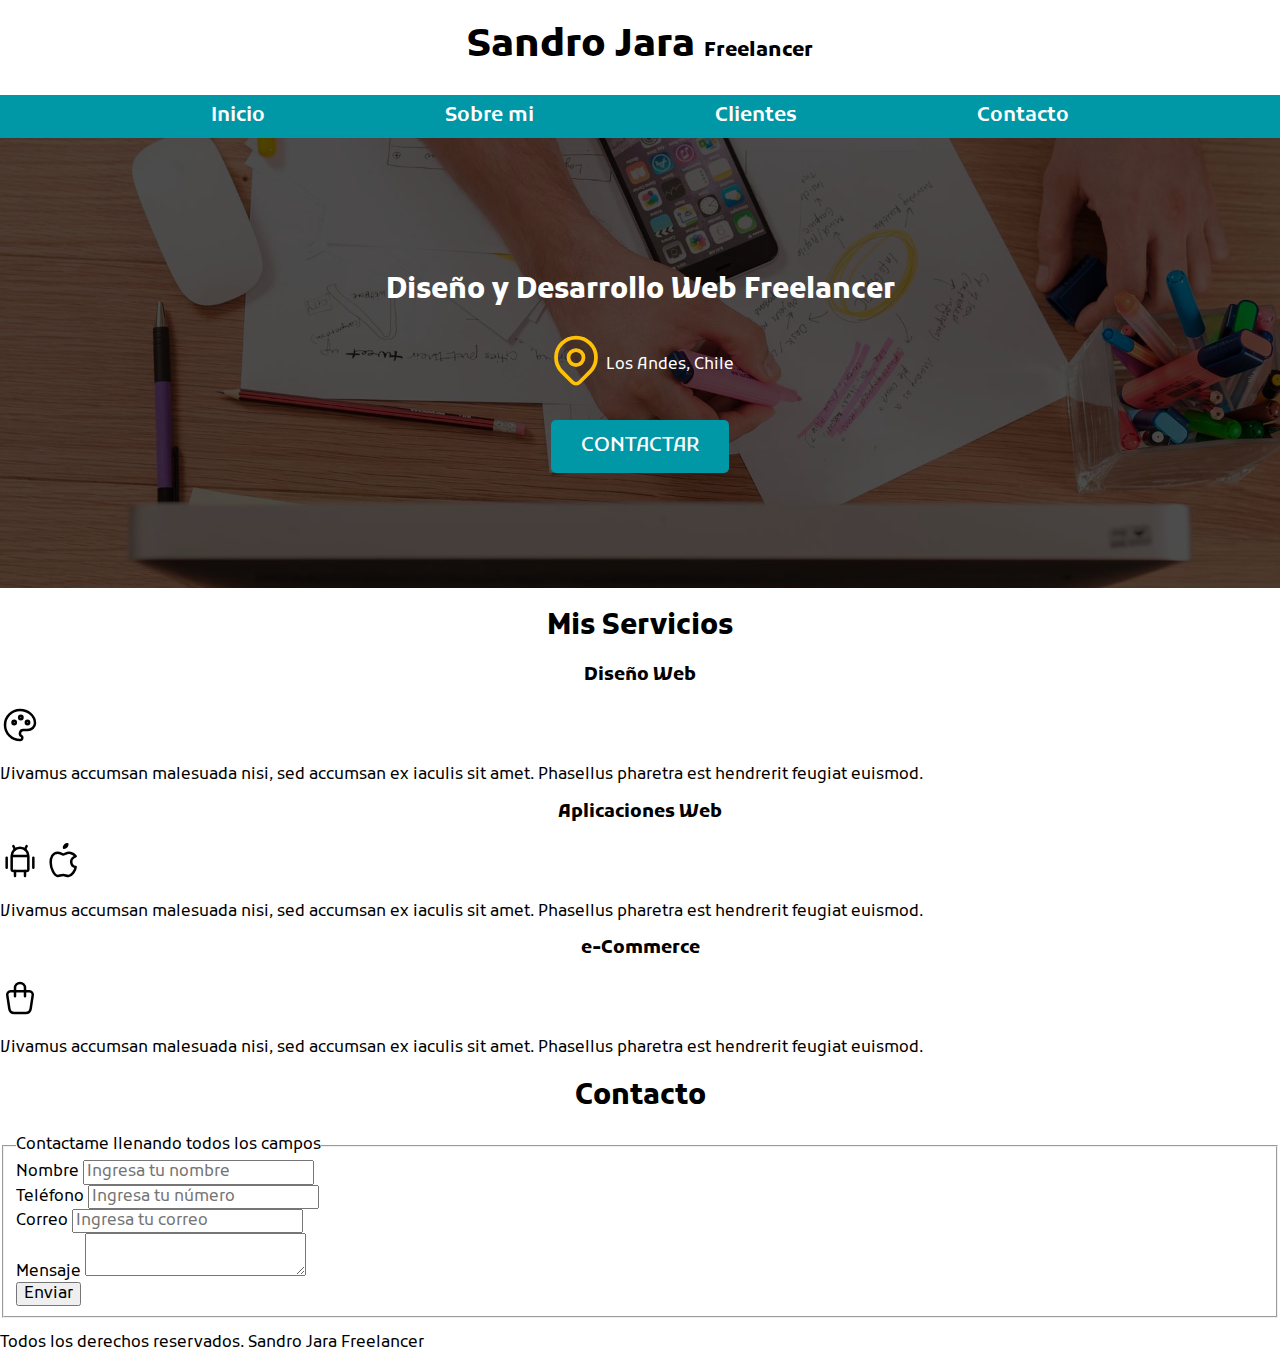
==== index.html @ 0a1ec8c9 "comentar codigo html y css" ====
<!DOCTYPE html>
<html lang="es">
<head>
  <meta charset="UTF-8">
  <meta name="viewport" content="width=device-width, initial-scale=1.0">
  <title>Desarrollador Web Freelancer</title>
  <link rel="preload" href="css/normalize.css" as="style">
  <link rel="stylesheet" href="css/normalize.css">
  <link rel="preconnect" href="https://fonts.googleapis.com">
  <link rel="preconnect" href="https://fonts.gstatic.com" crossorigin>
  <link href="https://fonts.googleapis.com/css2?family=Kufam:ital,wght@0,400..900;1,400..900&display=swap" rel="stylesheet">
  <link rel="preload" href="css/styles.css" as="style">
  <link rel="stylesheet" href="css/styles.css">
</head>

<body>
  <header>
    <h1 class="titulo">Sandro Jara <span>Freelancer</span></h1>
  </header>

  <div class="nav-bg">
    <nav class="nav-principal contenedor">
      <a href="#">Inicio</a>
      <a href="#">Sobre mi</a>
      <a href="#">Clientes</a>
      <a href="#">Contacto</a>
    </nav>
  </div>

  <section class="hero">
    <div class="contenido-hero">
      <h2>Diseño y Desarrollo Web <span>Freelancer</span></h2>

      <div class="ubicacion">
      <svg xmlns="http://www.w3.org/2000/svg" class="icon icon-tabler icon-tabler-map-pin" width="60" height="60" viewBox="0 0 24 24" stroke-width="1.5" stroke="#ffc107" fill="none" stroke-linecap="round" stroke-linejoin="round">
        <path stroke="none" d="M0 0h24v24H0z" fill="none"/>
        <path d="M9 11a3 3 0 1 0 6 0a3 3 0 0 0 -6 0" />
        <path d="M17.657 16.657l-4.243 4.243a2 2 0 0 1 -2.827 0l-4.244 -4.243a8 8 0 1 1 11.314 0z" />
        </svg>
      <p>Los Andes, Chile</p>
      </div>

      <a class="boton" href="#">Contactar</a>

    </div><!-- .contenido-hero -->
  </section>

  <main>
    <h2>Mis Servicios</h2>

    <section>
      <h3>Diseño Web</h3>
      <svg xmlns="http://www.w3.org/2000/svg" class="icon icon-tabler icon-tabler-palette" width="40" height="40" viewBox="0 0 24 24" stroke-width="1.5" stroke="#000000" fill="none" stroke-linecap="round" stroke-linejoin="round">
        <path stroke="none" d="M0 0h24v24H0z" fill="none"/>
        <path d="M12 21a9 9 0 0 1 0 -18c4.97 0 9 3.582 9 8c0 1.06 -.474 2.078 -1.318 2.828c-.844 .75 -1.989 1.172 -3.182 1.172h-2.5a2 2 0 0 0 -1 3.75a1.3 1.3 0 0 1 -1 2.25" />
        <path d="M8.5 10.5m-1 0a1 1 0 1 0 2 0a1 1 0 1 0 -2 0" />
        <path d="M12.5 7.5m-1 0a1 1 0 1 0 2 0a1 1 0 1 0 -2 0" />
        <path d="M16.5 10.5m-1 0a1 1 0 1 0 2 0a1 1 0 1 0 -2 0" />
      </svg>
      <p>Vivamus accumsan malesuada nisi, sed accumsan ex iaculis sit amet. Phasellus pharetra est hendrerit feugiat euismod.
      </p>
    </section>

    <section>
      <h3>Aplicaciones Web</h3>
      <svg xmlns="http://www.w3.org/2000/svg" class="icon icon-tabler icon-tabler-brand-android" width="40" height="40" viewBox="0 0 24 24" stroke-width="1.5" stroke="#000000" fill="none" stroke-linecap="round" stroke-linejoin="round">
        <path stroke="none" d="M0 0h24v24H0z" fill="none"/>
        <path d="M4 10l0 6" />
        <path d="M20 10l0 6" />
        <path d="M7 9h10v8a1 1 0 0 1 -1 1h-8a1 1 0 0 1 -1 -1v-8a5 5 0 0 1 10 0" />
        <path d="M8 3l1 2" />
        <path d="M16 3l-1 2" />
        <path d="M9 18l0 3" />
        <path d="M15 18l0 3" />
      </svg>
      <svg xmlns="http://www.w3.org/2000/svg" class="icon icon-tabler icon-tabler-brand-apple" width="40" height="40" viewBox="0 0 24 24" stroke-width="1.5" stroke="#000000" fill="none" stroke-linecap="round" stroke-linejoin="round">
        <path stroke="none" d="M0 0h24v24H0z" fill="none"/>
        <path d="M8.286 7.008c-3.216 0 -4.286 3.23 -4.286 5.92c0 3.229 2.143 8.072 4.286 8.072c1.165 -.05 1.799 -.538 3.214 -.538c1.406 0 1.607 .538 3.214 .538s4.286 -3.229 4.286 -5.381c-.03 -.011 -2.649 -.434 -2.679 -3.23c-.02 -2.335 2.589 -3.179 2.679 -3.228c-1.096 -1.606 -3.162 -2.113 -3.75 -2.153c-1.535 -.12 -3.032 1.077 -3.75 1.077c-.729 0 -2.036 -1.077 -3.214 -1.077z" />
        <path d="M12 4a2 2 0 0 0 2 -2a2 2 0 0 0 -2 2" />
      </svg>
      <p>Vivamus accumsan malesuada nisi, sed accumsan ex iaculis sit amet. Phasellus pharetra est hendrerit feugiat euismod.
      </p>
    </section>

    <section>
      <h3>e-Commerce</h3>
      <svg xmlns="http://www.w3.org/2000/svg" class="icon icon-tabler icon-tabler-shopping-bag" width="40" height="40" viewBox="0 0 24 24" stroke-width="1.5" stroke="#000000" fill="none" stroke-linecap="round" stroke-linejoin="round">
        <path stroke="none" d="M0 0h24v24H0z" fill="none"/>
        <path d="M6.331 8h11.339a2 2 0 0 1 1.977 2.304l-1.255 8.152a3 3 0 0 1 -2.966 2.544h-6.852a3 3 0 0 1 -2.965 -2.544l-1.255 -8.152a2 2 0 0 1 1.977 -2.304z" />
        <path d="M9 11v-5a3 3 0 0 1 6 0v5" />
      </svg>
      <p>Vivamus accumsan malesuada nisi, sed accumsan ex iaculis sit amet. Phasellus pharetra est hendrerit feugiat euismod.
      </p>
    </section>
  </main>
  
  <section>
    <h2>Contacto</h2>

    <form action="">
      <fieldset>
        <legend>
          Contactame llenando todos los campos
        </legend>

        <div>
          <label for="">Nombre</label>
          <input type="text" name="" id="" placeholder="Ingresa tu nombre">
        </div>

        <div>
          <label for="">Teléfono</label>
          <input type="tel" name="" id="" placeholder="Ingresa tu número">
        </div>  

        <div>
          <label for="">Correo</label>
          <input type="email" name="" id="" placeholder="Ingresa tu correo">
        </div>

        <div>
          <label for="">Mensaje</labe>
          <textarea name="" id=""></textarea>
        </div>

        <div>
          <input type="submit" name="" id="" value="Enviar">
        </div>
      </fieldset>
    </form>
  </section>

  <footer>
    <p>Todos los derechos reservados. Sandro Jara Freelancer</p>
  </footer>
</body>
</html>
---- css/styles.css ----
:root {
  --blanco: #fff;
  --oscuro: #212121;
  --primario: #ffc107;
  --secundario: #0097a7;
  --gris: #757575;

}
/* Goblales */
html {
  font-size: 62.5%;
  box-sizing: border-box; /* Hack para box model */
}
*, *:before, *:after {
  box-sizing: inherit;
}
body {
  font-size: 16px; /* 1rem = 10px */
  font-family: "Kufam", sans-serif;
}
.contenedor {
  max-width: 120rem;
  margin: 0 auto;
}
.boton {
  background-color: var(--secundario);
  color: var(--blanco);
  padding: 1.5rem 3rem;
  margin-top: 3rem;
  font-size: 2rem;
  text-decoration: none;
  text-transform: uppercase;
  font-weight: 500;
  border-radius: .5rem;
  width: 84%;
  text-align: center;
}
@media (min-width: 480px) {
    .boton {
      width: auto;
    }
}
/* Tipografía */
h1 {
  font-size: 3.8rem;
}
h2 {
  font-size: 2.8rem;
}
h3 {
  font-size: 1.8rem;
}
h1, h2, h3 {
  text-align: center;
}
/* Titulos */
.titulo span {
  font-size: 2rem;
}

/* Navegación Principal */
.nav-bg {
  background-color: var(--secundario);

}
.nav-principal {
  display: flex;
  flex-direction: column;
}
/* 
480: telefono
768: tablet
1140: notebook
1440: monitor pc
*/
@media (min-width: 480px) {
  .nav-principal {
    flex-direction: row;
    justify-content: space-evenly;
    }
}
.nav-principal a {
  display: block;
  text-align: center;
  color: var(--blanco);
  text-decoration: none;
  font-size: 2rem;
  font-weight: 600;
  padding: 1rem;
}
.nav-principal a:hover {
  background-color: var(--primario);
  color: var(--oscuro);
}

/* Hero */
.hero {
  background-image: url(../image/hero.jpg);
  background-repeat: no-repeat;
  background-size: cover;
  height: 450px;
  position: relative;
}
.contenido-hero {
  position: absolute;
  background-color: rgba(0, 0, 0, 0.7);/* antes */
  background-color: rgb(0 0 0 / 70%);
  width: 100%;
  height: 100%;
  /* alinear horizontal y verticalmente */
  display: flex;
  flex-direction: column;
  align-items: center;
  justify-content: center;
}
.contenido-hero h2,
.contenido-hero p {
  color: var(--blanco);
}
.contenido-hero .ubicacion {
  display: flex;
  align-items: flex-end;
}
---- css/styles.css ----
:root {
  --blanco: #fff;
  --oscuro: #212121;
  --primario: #ffc107;
  --secundario: #0097a7;
  --gris: #757575;

}
/* Goblales */
html {
  font-size: 62.5%;
  box-sizing: border-box; /* Hack para box model */
}
*, *:before, *:after {
  box-sizing: inherit;
}
body {
  font-size: 16px; /* 1rem = 10px */
  font-family: "Kufam", sans-serif;
}
.contenedor {
  max-width: 120rem;
  margin: 0 auto;
}
.boton {
  background-color: var(--secundario);
  color: var(--blanco);
  padding: 1.5rem 3rem;
  margin-top: 3rem;
  font-size: 2rem;
  text-decoration: none;
  text-transform: uppercase;
  font-weight: 500;
  border-radius: .5rem;
  width: 84%;
  text-align: center;
}
@media (min-width: 480px) {
    .boton {
      width: auto;
    }
}
/* Tipografía */
h1 {
  font-size: 3.8rem;
}
h2 {
  font-size: 2.8rem;
}
h3 {
  font-size: 1.8rem;
}
h1, h2, h3 {
  text-align: center;
}
/* Titulos */
.titulo span {
  font-size: 2rem;
}

/* Navegación Principal */
.nav-bg {
  background-color: var(--secundario);

}
.nav-principal {
  display: flex;
  flex-direction: column;
}
/* 
480: telefono
768: tablet
1140: notebook
1440: monitor pc
*/
@media (min-width: 480px) {
  .nav-principal {
    flex-direction: row;
    justify-content: space-evenly;
    }
}
.nav-principal a {
  display: block;
  text-align: center;
  color: var(--blanco);
  text-decoration: none;
  font-size: 2rem;
  font-weight: 600;
  padding: 1rem;
}
.nav-principal a:hover {
  background-color: var(--primario);
  color: var(--oscuro);
}

/* Hero */
.hero {
  background-image: url(../image/hero.jpg);
  background-repeat: no-repeat;
  background-size: cover;
  height: 450px;
  position: relative;
}
.contenido-hero {
  position: absolute;
  background-color: rgba(0, 0, 0, 0.7);/* antes */
  background-color: rgb(0 0 0 / 70%);
  width: 100%;
  height: 100%;
  /* alinear horizontal y verticalmente */
  display: flex;
  flex-direction: column;
  align-items: center;
  justify-content: center;
}
.contenido-hero h2,
.contenido-hero p {
  color: var(--blanco);
}
.contenido-hero .ubicacion {
  display: flex;
  align-items: flex-end;
}
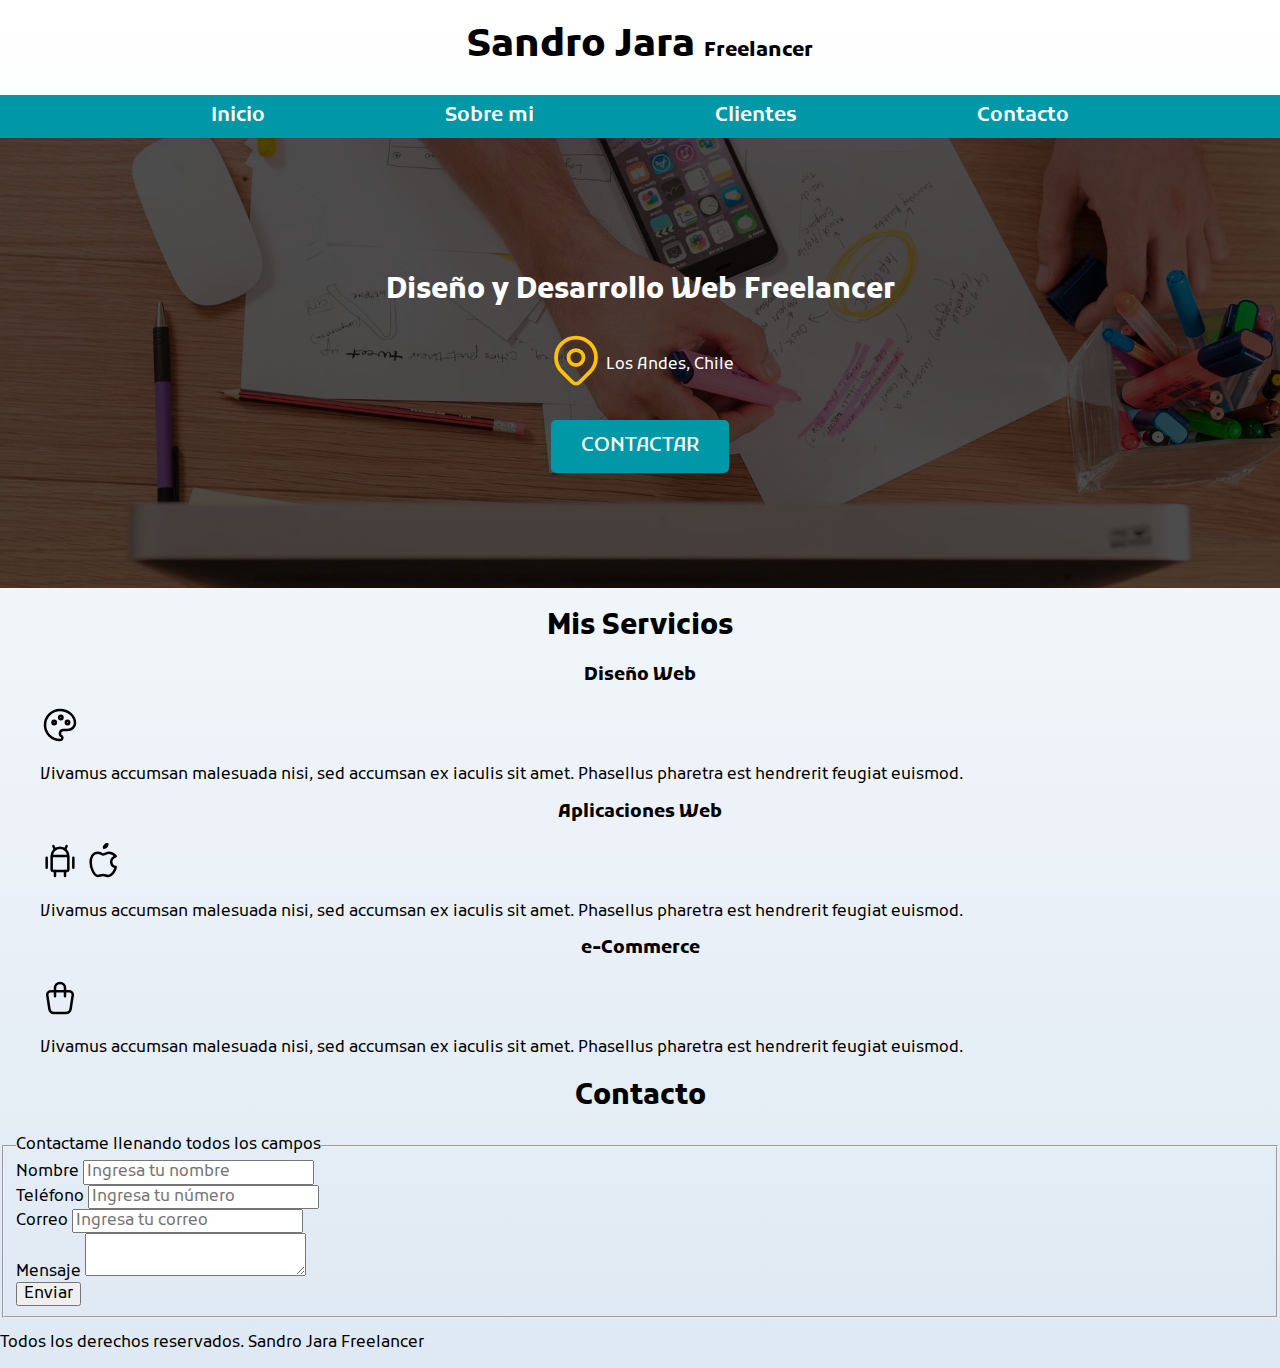
==== commit e7add23b: "degradado con css" ====
--- a/index.html
+++ b/index.html
@@ -45,7 +45,7 @@
     </div><!-- .contenido-hero -->
   </section>
 
-  <main>
+  <main class="contenedor">
     <h2>Mis Servicios</h2>
 
     <section>
--- a/css/styles.css
+++ b/css/styles.css
@@ -4,7 +4,7 @@
   --primario: #ffc107;
   --secundario: #0097a7;
   --gris: #757575;
-
+  --grisclaro: #dfe9f3;
 }
 /* Goblales */
 html {
@@ -17,6 +17,7 @@
 body {
   font-size: 16px; /* 1rem = 10px */
   font-family: "Kufam", sans-serif;
+  background-image: linear-gradient(to top, var(--grisclaro) 0%, var(--blanco) 100%);
 }
 .contenedor {
   max-width: 120rem;
--- a/css/styles.css
+++ b/css/styles.css
@@ -4,7 +4,7 @@
   --primario: #ffc107;
   --secundario: #0097a7;
   --gris: #757575;
-
+  --grisclaro: #dfe9f3;
 }
 /* Goblales */
 html {
@@ -17,6 +17,7 @@
 body {
   font-size: 16px; /* 1rem = 10px */
   font-family: "Kufam", sans-serif;
+  background-image: linear-gradient(to top, var(--grisclaro) 0%, var(--blanco) 100%);
 }
 .contenedor {
   max-width: 120rem;
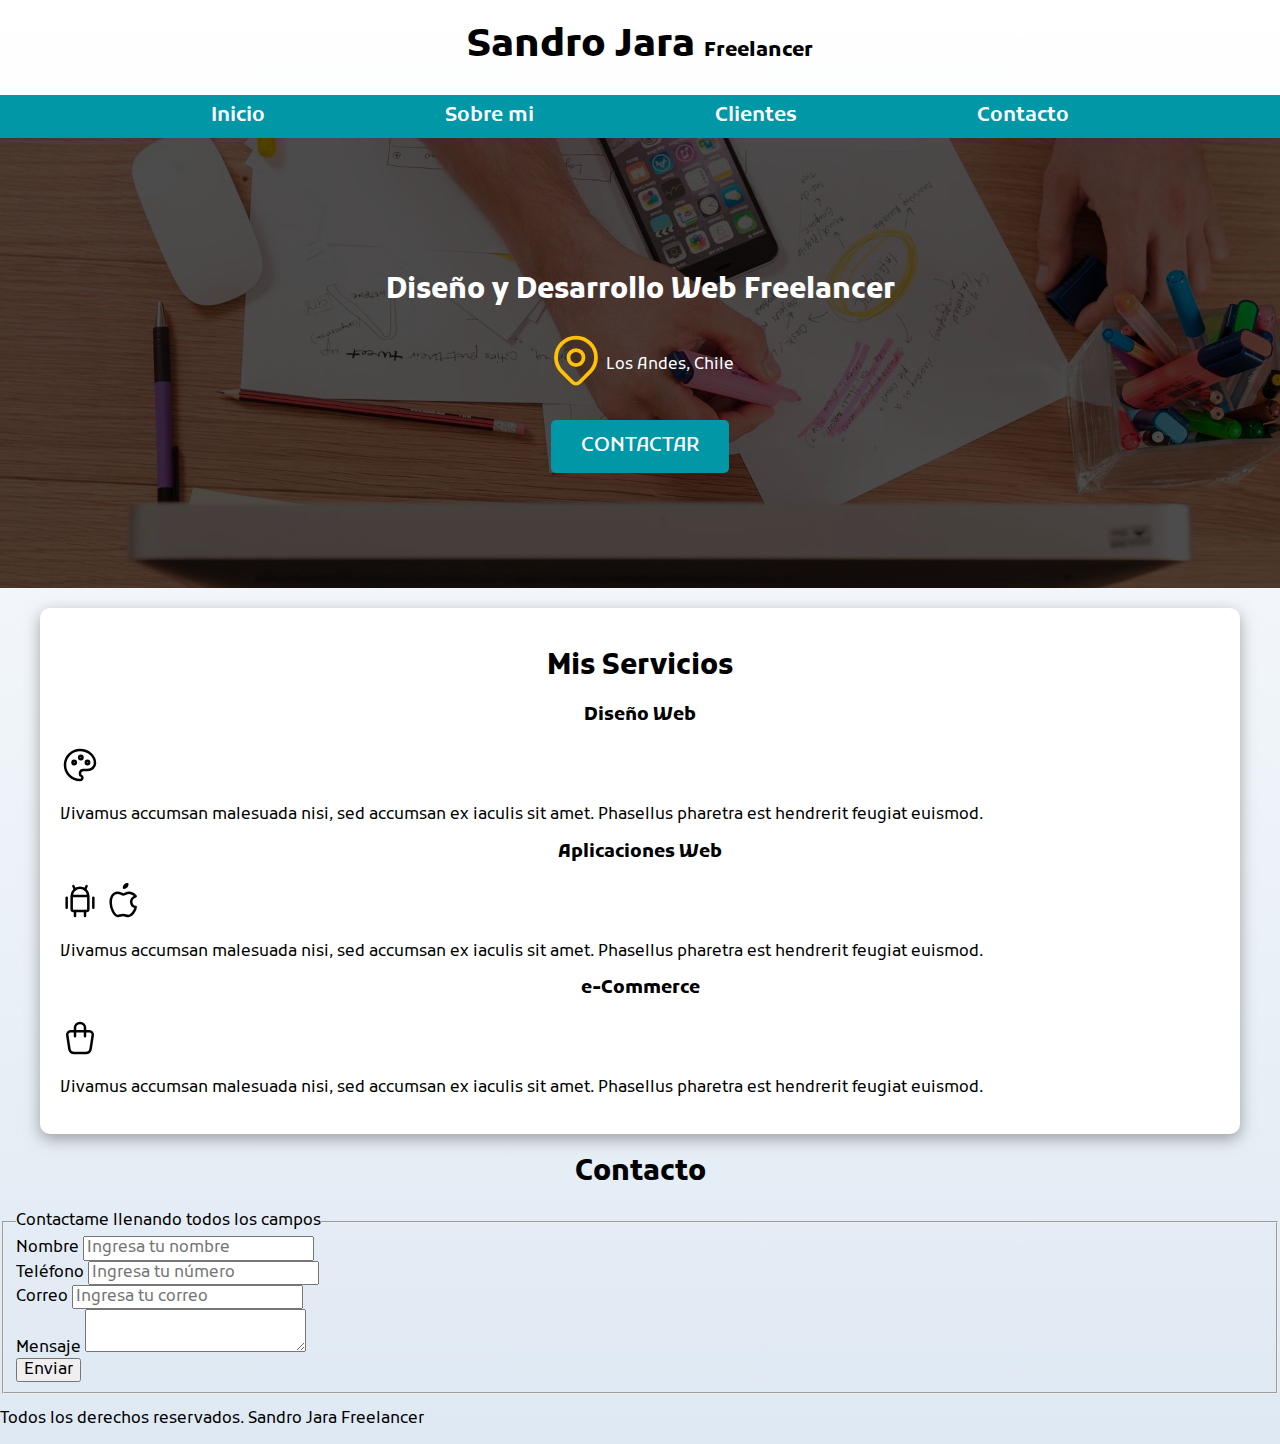
==== commit 2ae8605d: "sombras" ====
--- a/index.html
+++ b/index.html
@@ -45,7 +45,7 @@
     </div><!-- .contenido-hero -->
   </section>
 
-  <main class="contenedor">
+  <main class="contenedor sombra">
     <h2>Mis Servicios</h2>
 
     <section>
--- a/css/styles.css
+++ b/css/styles.css
@@ -37,9 +37,15 @@
   text-align: center;
 }
 @media (min-width: 480px) {
-    .boton {
-      width: auto;
-    }
+  .boton {
+    width: auto;
+  }
+}
+.sombra {
+  box-shadow: 0px 5px 15px 0px rgba(92,92,92,0.54);
+  background-color: var(--blanco);
+  padding: 2rem;
+  border-radius: 1rem;
 }
 /* Tipografía */
 h1 {
@@ -101,6 +107,7 @@
   background-size: cover;
   height: 450px;
   position: relative;
+  margin-bottom: 2rem;
 }
 .contenido-hero {
   position: absolute;
--- a/css/styles.css
+++ b/css/styles.css
@@ -37,9 +37,15 @@
   text-align: center;
 }
 @media (min-width: 480px) {
-    .boton {
-      width: auto;
-    }
+  .boton {
+    width: auto;
+  }
+}
+.sombra {
+  box-shadow: 0px 5px 15px 0px rgba(92,92,92,0.54);
+  background-color: var(--blanco);
+  padding: 2rem;
+  border-radius: 1rem;
 }
 /* Tipografía */
 h1 {
@@ -101,6 +107,7 @@
   background-size: cover;
   height: 450px;
   position: relative;
+  margin-bottom: 2rem;
 }
 .contenido-hero {
   position: absolute;
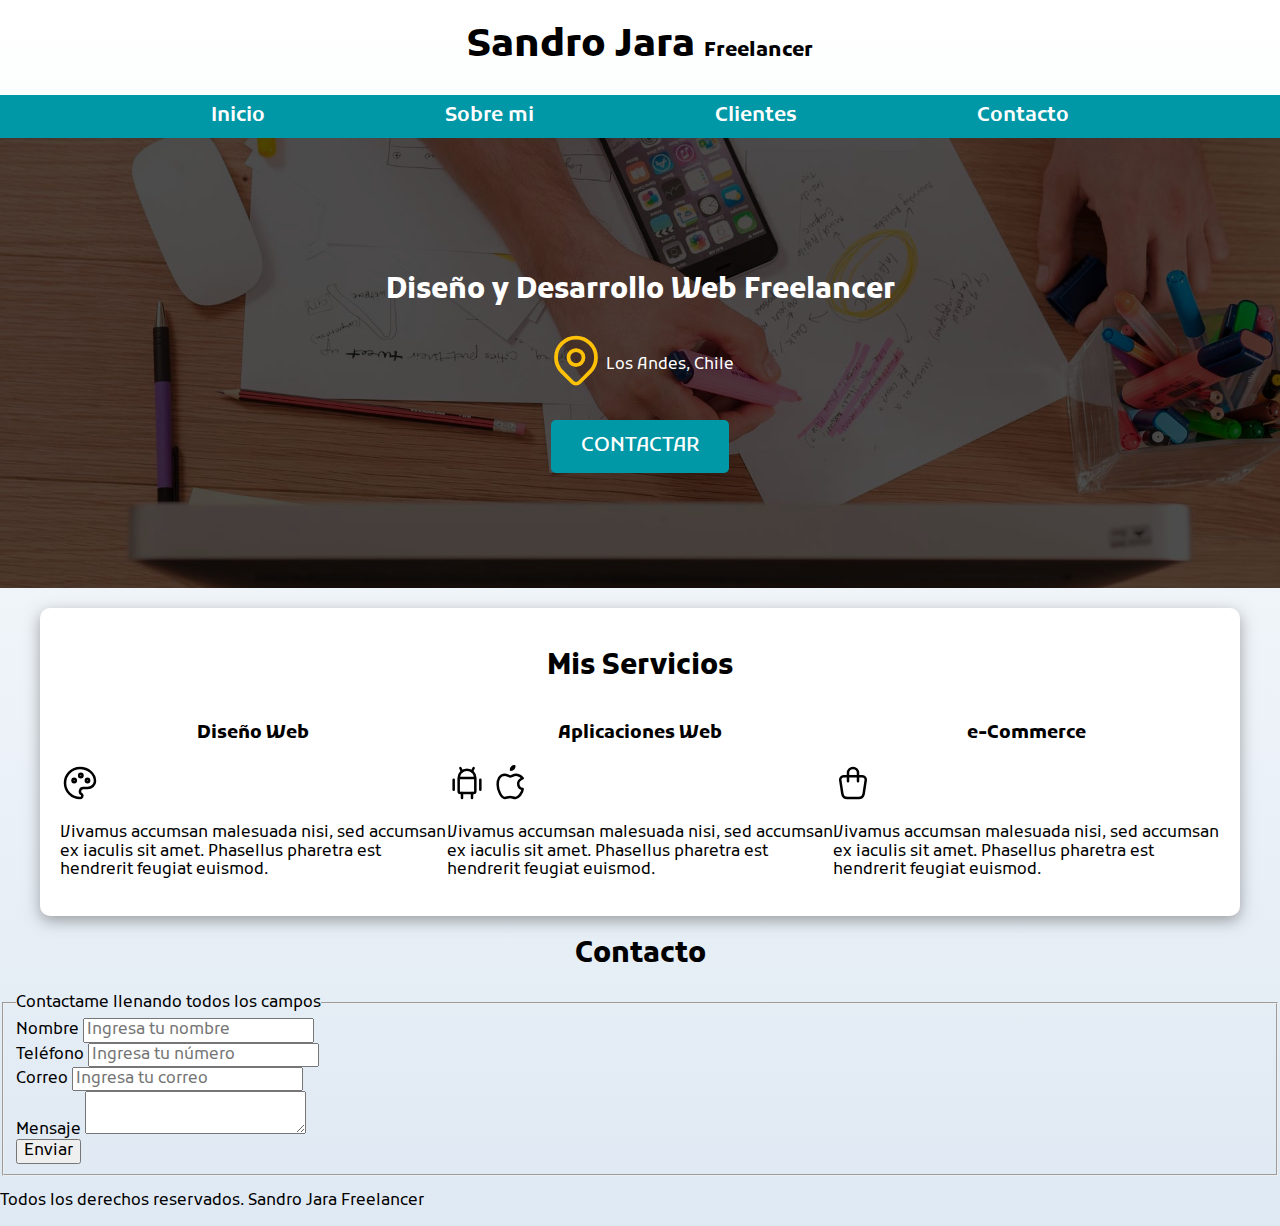
==== commit 699ad89f: "Introducción a CSS Grid" ====
--- a/index.html
+++ b/index.html
@@ -48,6 +48,7 @@
   <main class="contenedor sombra">
     <h2>Mis Servicios</h2>
 
+    <div class="servicios">
     <section>
       <h3>Diseño Web</h3>
       <svg xmlns="http://www.w3.org/2000/svg" class="icon icon-tabler icon-tabler-palette" width="40" height="40" viewBox="0 0 24 24" stroke-width="1.5" stroke="#000000" fill="none" stroke-linecap="round" stroke-linejoin="round">
@@ -92,6 +93,7 @@
       <p>Vivamus accumsan malesuada nisi, sed accumsan ex iaculis sit amet. Phasellus pharetra est hendrerit feugiat euismod.
       </p>
     </section>
+    </div><!-- .servicios -->
   </main>
   
   <section>
--- a/css/styles.css
+++ b/css/styles.css
@@ -128,4 +128,14 @@
 .contenido-hero .ubicacion {
   display: flex;
   align-items: flex-end;
+}
+
+/* Servicios */
+@media (min-width: 480px) {
+  .servicios {
+    display: grid;
+    grid-template-columns: repeat(3, 1fr);
+    
+  }
+    
 }--- a/css/styles.css
+++ b/css/styles.css
@@ -128,4 +128,14 @@
 .contenido-hero .ubicacion {
   display: flex;
   align-items: flex-end;
+}
+
+/* Servicios */
+@media (min-width: 480px) {
+  .servicios {
+    display: grid;
+    grid-template-columns: repeat(3, 1fr);
+    
+  }
+    
 }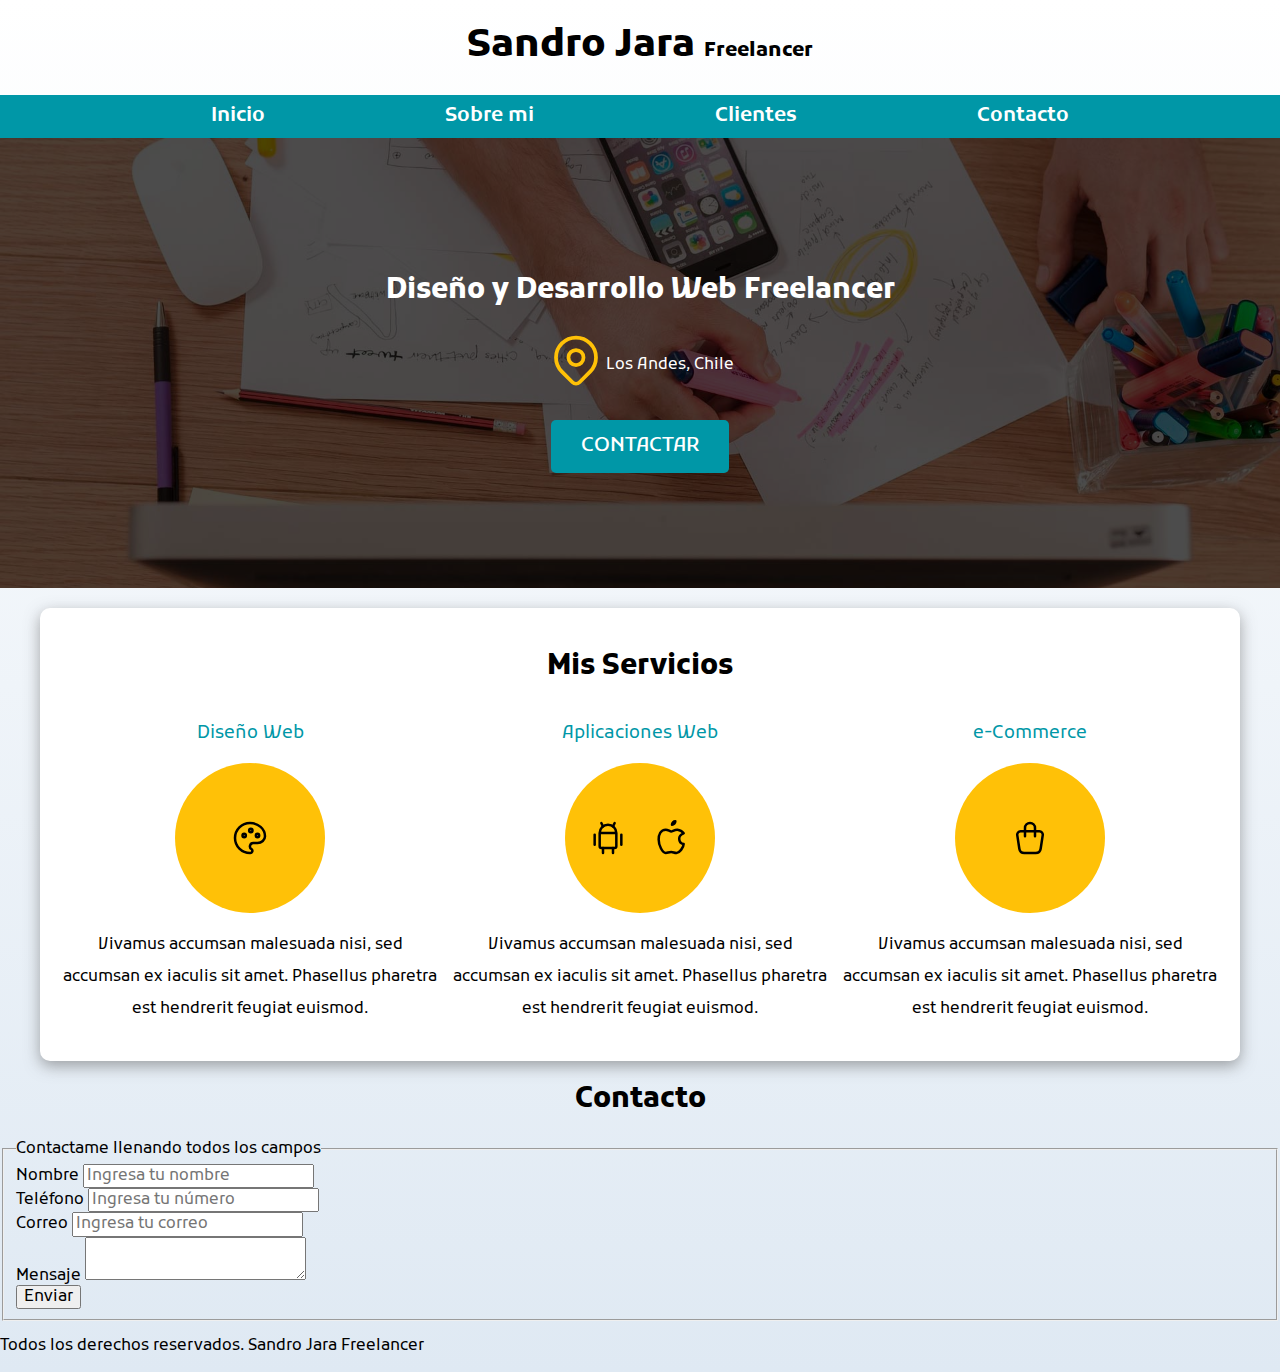
==== commit 9ffe0f91: "Finalizando la sección de Servicios" ====
--- a/index.html
+++ b/index.html
@@ -49,47 +49,53 @@
     <h2>Mis Servicios</h2>
 
     <div class="servicios">
-    <section>
+    <section class="servicio">
       <h3>Diseño Web</h3>
-      <svg xmlns="http://www.w3.org/2000/svg" class="icon icon-tabler icon-tabler-palette" width="40" height="40" viewBox="0 0 24 24" stroke-width="1.5" stroke="#000000" fill="none" stroke-linecap="round" stroke-linejoin="round">
-        <path stroke="none" d="M0 0h24v24H0z" fill="none"/>
-        <path d="M12 21a9 9 0 0 1 0 -18c4.97 0 9 3.582 9 8c0 1.06 -.474 2.078 -1.318 2.828c-.844 .75 -1.989 1.172 -3.182 1.172h-2.5a2 2 0 0 0 -1 3.75a1.3 1.3 0 0 1 -1 2.25" />
-        <path d="M8.5 10.5m-1 0a1 1 0 1 0 2 0a1 1 0 1 0 -2 0" />
-        <path d="M12.5 7.5m-1 0a1 1 0 1 0 2 0a1 1 0 1 0 -2 0" />
-        <path d="M16.5 10.5m-1 0a1 1 0 1 0 2 0a1 1 0 1 0 -2 0" />
-      </svg>
+      <div class="iconos">
+        <svg xmlns="http://www.w3.org/2000/svg" class="icon icon-tabler icon-tabler-palette" width="40" height="40" viewBox="0 0 24 24" stroke-width="1.5" stroke="#000000" fill="none" stroke-linecap="round" stroke-linejoin="round">
+          <path stroke="none" d="M0 0h24v24H0z" fill="none"/>
+          <path d="M12 21a9 9 0 0 1 0 -18c4.97 0 9 3.582 9 8c0 1.06 -.474 2.078 -1.318 2.828c-.844 .75 -1.989 1.172 -3.182 1.172h-2.5a2 2 0 0 0 -1 3.75a1.3 1.3 0 0 1 -1 2.25" />
+          <path d="M8.5 10.5m-1 0a1 1 0 1 0 2 0a1 1 0 1 0 -2 0" />
+          <path d="M12.5 7.5m-1 0a1 1 0 1 0 2 0a1 1 0 1 0 -2 0" />
+          <path d="M16.5 10.5m-1 0a1 1 0 1 0 2 0a1 1 0 1 0 -2 0" />
+        </svg>
+      </div>
       <p>Vivamus accumsan malesuada nisi, sed accumsan ex iaculis sit amet. Phasellus pharetra est hendrerit feugiat euismod.
       </p>
     </section>
 
-    <section>
+    <section class="servicio">
       <h3>Aplicaciones Web</h3>
-      <svg xmlns="http://www.w3.org/2000/svg" class="icon icon-tabler icon-tabler-brand-android" width="40" height="40" viewBox="0 0 24 24" stroke-width="1.5" stroke="#000000" fill="none" stroke-linecap="round" stroke-linejoin="round">
-        <path stroke="none" d="M0 0h24v24H0z" fill="none"/>
-        <path d="M4 10l0 6" />
-        <path d="M20 10l0 6" />
-        <path d="M7 9h10v8a1 1 0 0 1 -1 1h-8a1 1 0 0 1 -1 -1v-8a5 5 0 0 1 10 0" />
-        <path d="M8 3l1 2" />
-        <path d="M16 3l-1 2" />
-        <path d="M9 18l0 3" />
-        <path d="M15 18l0 3" />
-      </svg>
-      <svg xmlns="http://www.w3.org/2000/svg" class="icon icon-tabler icon-tabler-brand-apple" width="40" height="40" viewBox="0 0 24 24" stroke-width="1.5" stroke="#000000" fill="none" stroke-linecap="round" stroke-linejoin="round">
-        <path stroke="none" d="M0 0h24v24H0z" fill="none"/>
-        <path d="M8.286 7.008c-3.216 0 -4.286 3.23 -4.286 5.92c0 3.229 2.143 8.072 4.286 8.072c1.165 -.05 1.799 -.538 3.214 -.538c1.406 0 1.607 .538 3.214 .538s4.286 -3.229 4.286 -5.381c-.03 -.011 -2.649 -.434 -2.679 -3.23c-.02 -2.335 2.589 -3.179 2.679 -3.228c-1.096 -1.606 -3.162 -2.113 -3.75 -2.153c-1.535 -.12 -3.032 1.077 -3.75 1.077c-.729 0 -2.036 -1.077 -3.214 -1.077z" />
-        <path d="M12 4a2 2 0 0 0 2 -2a2 2 0 0 0 -2 2" />
-      </svg>
+      <div class="iconos">
+        <svg xmlns="http://www.w3.org/2000/svg" class="icon icon-tabler icon-tabler-brand-android" width="40" height="40" viewBox="0 0 24 24" stroke-width="1.5" stroke="#000000" fill="none" stroke-linecap="round" stroke-linejoin="round">
+          <path stroke="none" d="M0 0h24v24H0z" fill="none"/>
+          <path d="M4 10l0 6" />
+          <path d="M20 10l0 6" />
+          <path d="M7 9h10v8a1 1 0 0 1 -1 1h-8a1 1 0 0 1 -1 -1v-8a5 5 0 0 1 10 0" />
+          <path d="M8 3l1 2" />
+          <path d="M16 3l-1 2" />
+          <path d="M9 18l0 3" />
+          <path d="M15 18l0 3" />
+        </svg>
+        <svg xmlns="http://www.w3.org/2000/svg" class="icon icon-tabler icon-tabler-brand-apple" width="40" height="40" viewBox="0 0 24 24" stroke-width="1.5" stroke="#000000" fill="none" stroke-linecap="round" stroke-linejoin="round">
+          <path stroke="none" d="M0 0h24v24H0z" fill="none"/>
+          <path d="M8.286 7.008c-3.216 0 -4.286 3.23 -4.286 5.92c0 3.229 2.143 8.072 4.286 8.072c1.165 -.05 1.799 -.538 3.214 -.538c1.406 0 1.607 .538 3.214 .538s4.286 -3.229 4.286 -5.381c-.03 -.011 -2.649 -.434 -2.679 -3.23c-.02 -2.335 2.589 -3.179 2.679 -3.228c-1.096 -1.606 -3.162 -2.113 -3.75 -2.153c-1.535 -.12 -3.032 1.077 -3.75 1.077c-.729 0 -2.036 -1.077 -3.214 -1.077z" />
+          <path d="M12 4a2 2 0 0 0 2 -2a2 2 0 0 0 -2 2" />
+        </svg>
+      </div>
       <p>Vivamus accumsan malesuada nisi, sed accumsan ex iaculis sit amet. Phasellus pharetra est hendrerit feugiat euismod.
       </p>
     </section>
 
-    <section>
+    <section class="servicio">
       <h3>e-Commerce</h3>
-      <svg xmlns="http://www.w3.org/2000/svg" class="icon icon-tabler icon-tabler-shopping-bag" width="40" height="40" viewBox="0 0 24 24" stroke-width="1.5" stroke="#000000" fill="none" stroke-linecap="round" stroke-linejoin="round">
-        <path stroke="none" d="M0 0h24v24H0z" fill="none"/>
-        <path d="M6.331 8h11.339a2 2 0 0 1 1.977 2.304l-1.255 8.152a3 3 0 0 1 -2.966 2.544h-6.852a3 3 0 0 1 -2.965 -2.544l-1.255 -8.152a2 2 0 0 1 1.977 -2.304z" />
-        <path d="M9 11v-5a3 3 0 0 1 6 0v5" />
-      </svg>
+      <div class="iconos">
+        <svg xmlns="http://www.w3.org/2000/svg" class="icon icon-tabler icon-tabler-shopping-bag" width="40" height="40" viewBox="0 0 24 24" stroke-width="1.5" stroke="#000000" fill="none" stroke-linecap="round" stroke-linejoin="round">
+          <path stroke="none" d="M0 0h24v24H0z" fill="none"/>
+          <path d="M6.331 8h11.339a2 2 0 0 1 1.977 2.304l-1.255 8.152a3 3 0 0 1 -2.966 2.544h-6.852a3 3 0 0 1 -2.965 -2.544l-1.255 -8.152a2 2 0 0 1 1.977 -2.304z" />
+          <path d="M9 11v-5a3 3 0 0 1 6 0v5" />
+        </svg>
+      </div>
       <p>Vivamus accumsan malesuada nisi, sed accumsan ex iaculis sit amet. Phasellus pharetra est hendrerit feugiat euismod.
       </p>
     </section>
--- a/css/styles.css
+++ b/css/styles.css
@@ -135,7 +135,28 @@
   .servicios {
     display: grid;
     grid-template-columns: repeat(3, 1fr);
-    
-  }
-    
+    column-gap: 1rem;
+  }   
+}
+.servicio {
+ display: flex;
+ flex-direction: column;
+ align-items: center;
+}
+.servicio h3 {
+  color: var(--secundario);
+  font-weight: normal;
+}
+.servicio p {
+  line-height: 2;
+  text-align: center;
+}
+.servicio .iconos {
+  width: 15rem;
+  height: 15rem;
+  background-color: var(--primario);
+  border-radius: 50%;
+  display: flex;
+  align-items: center;
+  justify-content: space-evenly;
 }--- a/css/styles.css
+++ b/css/styles.css
@@ -135,7 +135,28 @@
   .servicios {
     display: grid;
     grid-template-columns: repeat(3, 1fr);
-    
-  }
-    
+    column-gap: 1rem;
+  }   
+}
+.servicio {
+ display: flex;
+ flex-direction: column;
+ align-items: center;
+}
+.servicio h3 {
+  color: var(--secundario);
+  font-weight: normal;
+}
+.servicio p {
+  line-height: 2;
+  text-align: center;
+}
+.servicio .iconos {
+  width: 15rem;
+  height: 15rem;
+  background-color: var(--primario);
+  border-radius: 50%;
+  display: flex;
+  align-items: center;
+  justify-content: space-evenly;
 }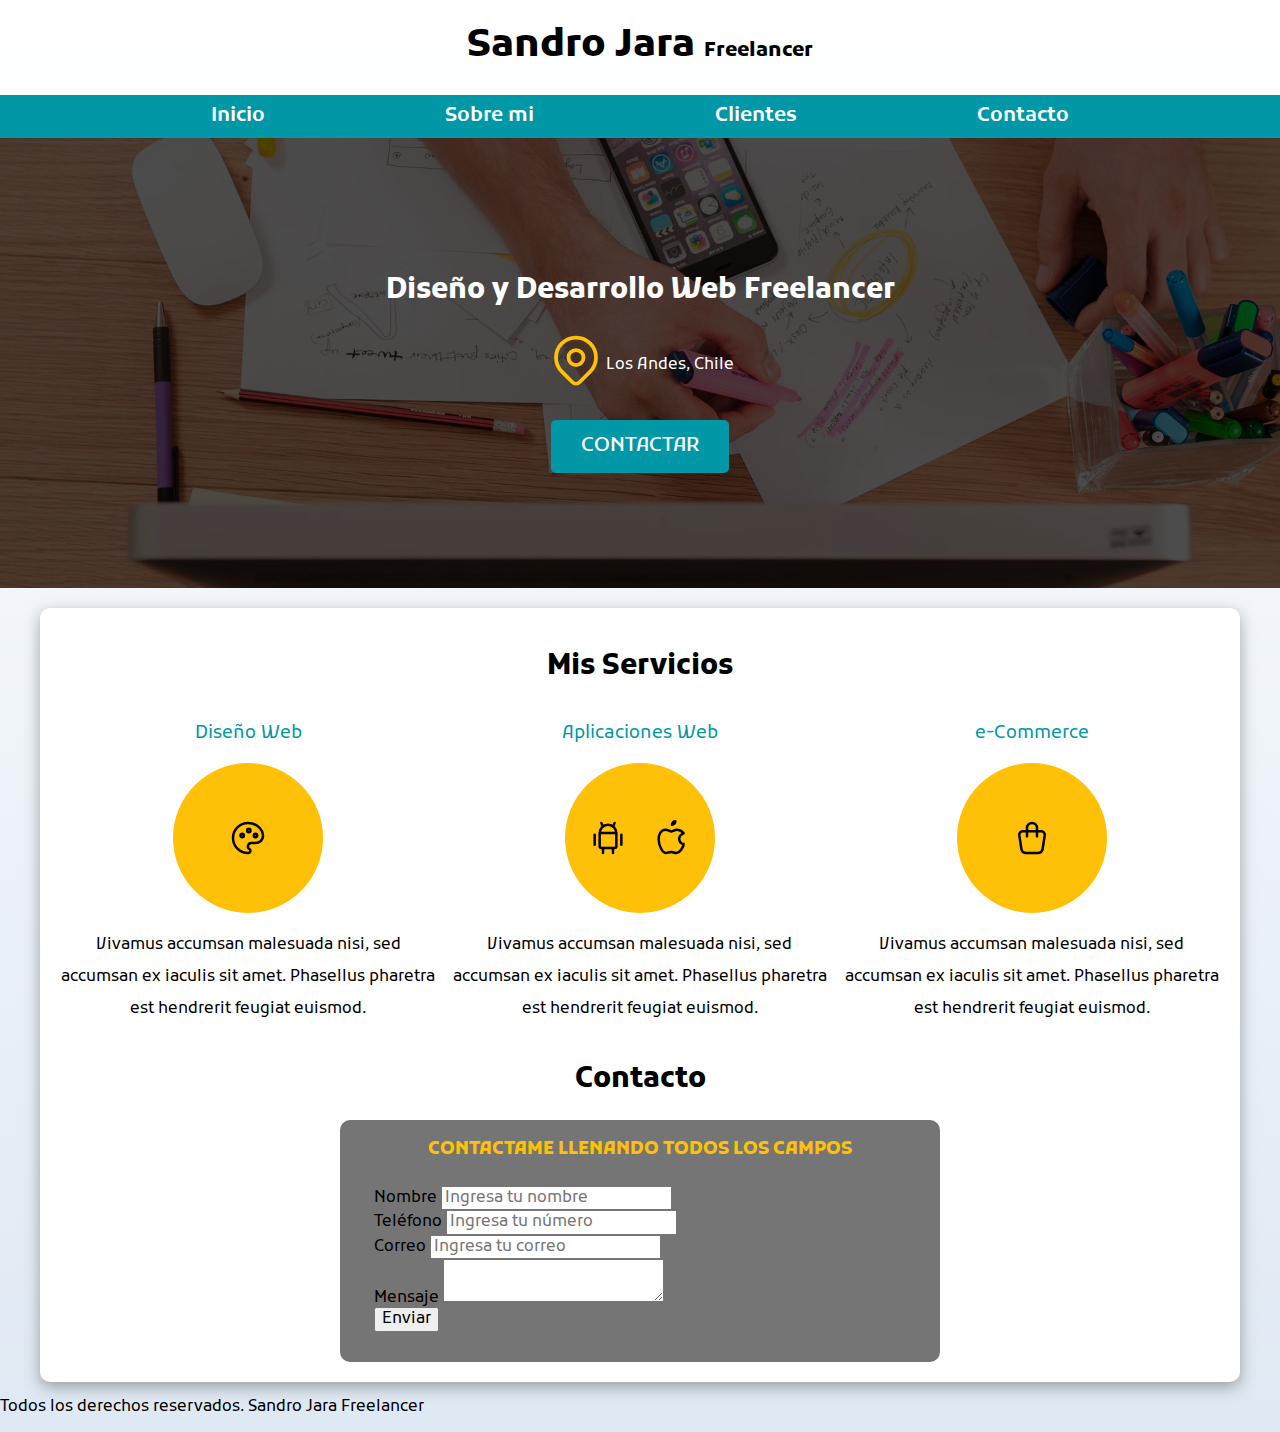
==== commit bdba8f1f: "Primeros pasos con el formulario" ====
--- a/index.html
+++ b/index.html
@@ -100,44 +100,46 @@
       </p>
     </section>
     </div><!-- .servicios -->
+    
+    <section>
+      <h2>Contacto</h2>
+      
+      <form class="formulario" action="">
+        <fieldset>
+          <legend>
+            Contactame llenando todos los campos
+          </legend>
+          
+          <div class="contenedor-campos">
+            <div class="campo">
+            <label for="">Nombre</label>
+            <input type="text" name="" id="" placeholder="Ingresa tu nombre">
+            </div>
+          
+            <div class="campo">
+            <label for="">Teléfono</label>
+            <input type="tel" name="" id="" placeholder="Ingresa tu número">
+            </div>  
+          
+            <div class="campo">
+            <label for="">Correo</label>
+            <input type="email" name="" id="" placeholder="Ingresa tu correo">
+            </div>
+          
+            <div class="campo">
+            <label for="">Mensaje</labe>
+              <textarea name="" id=""></textarea>
+            </div>
+          </div><!--.contenedor-campos-->
+
+          <div>
+            <input type="submit" name="" id="" value="Enviar">
+          </div>
+        </fieldset>
+      </form>
+    </section>
   </main>
-  
-  <section>
-    <h2>Contacto</h2>
-
-    <form action="">
-      <fieldset>
-        <legend>
-          Contactame llenando todos los campos
-        </legend>
-
-        <div>
-          <label for="">Nombre</label>
-          <input type="text" name="" id="" placeholder="Ingresa tu nombre">
-        </div>
-
-        <div>
-          <label for="">Teléfono</label>
-          <input type="tel" name="" id="" placeholder="Ingresa tu número">
-        </div>  
-
-        <div>
-          <label for="">Correo</label>
-          <input type="email" name="" id="" placeholder="Ingresa tu correo">
-        </div>
-
-        <div>
-          <label for="">Mensaje</labe>
-          <textarea name="" id=""></textarea>
-        </div>
-
-        <div>
-          <input type="submit" name="" id="" value="Enviar">
-        </div>
-      </fieldset>
-    </form>
-  </section>
-
+      
   <footer>
     <p>Todos los derechos reservados. Sandro Jara Freelancer</p>
   </footer>
--- a/css/styles.css
+++ b/css/styles.css
@@ -135,7 +135,7 @@
   .servicios {
     display: grid;
     grid-template-columns: repeat(3, 1fr);
-    column-gap: 1rem;
+    column-gap: 1.5rem;
   }   
 }
 .servicio {
@@ -159,4 +159,24 @@
   display: flex;
   align-items: center;
   justify-content: space-evenly;
+}
+
+/** Contacto **/
+.formulario {
+  background-color: var(--gris);
+  width: min(60rem, 100%);/*utiliza el valor mas pequeño*/
+  margin: 0 auto;/*funciona si el padre no tiene un display flex, y si es de tipo block*/
+  padding: 2rem;
+  border-radius: 1rem;
+}
+.formulario fieldset {
+  border: none;
+}
+.formulario legend {
+  color: var(--primario);
+  text-align: center;
+  font-size: 1.8rem;
+  text-transform: uppercase;
+  font-weight: bold;
+  margin-bottom: 2rem;
 }--- a/css/styles.css
+++ b/css/styles.css
@@ -135,7 +135,7 @@
   .servicios {
     display: grid;
     grid-template-columns: repeat(3, 1fr);
-    column-gap: 1rem;
+    column-gap: 1.5rem;
   }   
 }
 .servicio {
@@ -159,4 +159,24 @@
   display: flex;
   align-items: center;
   justify-content: space-evenly;
+}
+
+/** Contacto **/
+.formulario {
+  background-color: var(--gris);
+  width: min(60rem, 100%);/*utiliza el valor mas pequeño*/
+  margin: 0 auto;/*funciona si el padre no tiene un display flex, y si es de tipo block*/
+  padding: 2rem;
+  border-radius: 1rem;
+}
+.formulario fieldset {
+  border: none;
+}
+.formulario legend {
+  color: var(--primario);
+  text-align: center;
+  font-size: 1.8rem;
+  text-transform: uppercase;
+  font-weight: bold;
+  margin-bottom: 2rem;
 }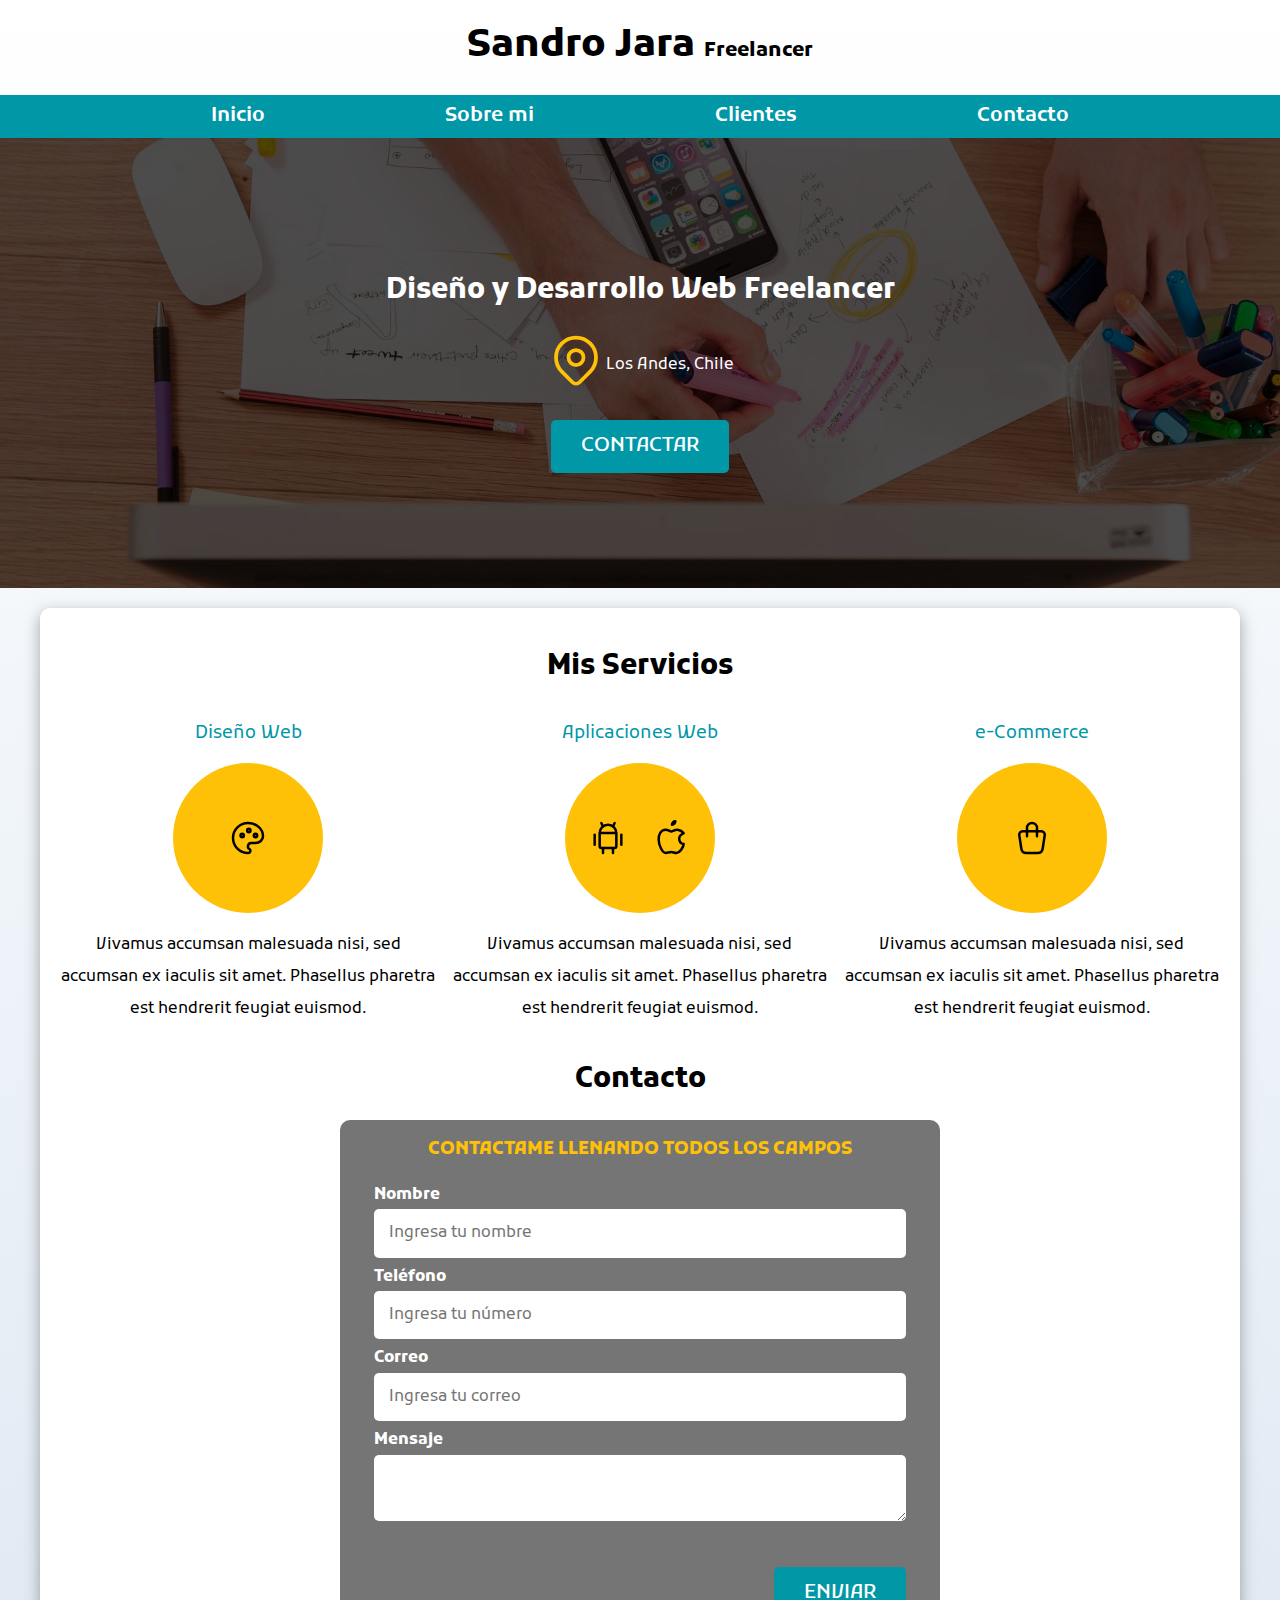
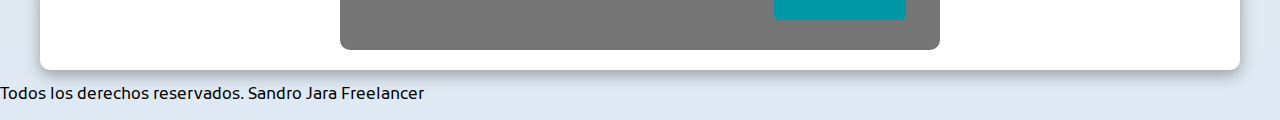
==== commit 0da405cd: "CSS a los inputs" ====
--- a/index.html
+++ b/index.html
@@ -113,27 +113,27 @@
           <div class="contenedor-campos">
             <div class="campo">
             <label for="">Nombre</label>
-            <input type="text" name="" id="" placeholder="Ingresa tu nombre">
+            <input class="input-text" type="text" name="" id="" placeholder="Ingresa tu nombre">
             </div>
           
             <div class="campo">
             <label for="">Teléfono</label>
-            <input type="tel" name="" id="" placeholder="Ingresa tu número">
+            <input class="input-text" type="tel" name="" id="" placeholder="Ingresa tu número">
             </div>  
           
             <div class="campo">
             <label for="">Correo</label>
-            <input type="email" name="" id="" placeholder="Ingresa tu correo">
+            <input class="input-text" type="email" name="" id="" placeholder="Ingresa tu correo">
             </div>
           
             <div class="campo">
-            <label for="">Mensaje</labe>
-              <textarea name="" id=""></textarea>
+            <label for="">Mensaje</label>
+              <textarea class="input-text" name="" id=""></textarea>
             </div>
           </div><!--.contenedor-campos-->
 
-          <div>
-            <input type="submit" name="" id="" value="Enviar">
+          <div class="alinear-derecha flex">
+            <input class="w-ms-100 boton" type="submit" name="" id="" value="Enviar">
           </div>
         </fieldset>
       </form>
--- a/css/styles.css
+++ b/css/styles.css
@@ -35,11 +35,15 @@
   border-radius: .5rem;
   width: 84%;
   text-align: center;
+  border: none;
 }
 @media (min-width: 480px) {
   .boton {
     width: auto;
   }
+}
+.boton:hover {
+  cursor: pointer;
 }
 .sombra {
   box-shadow: 0px 5px 15px 0px rgba(92,92,92,0.54);
@@ -64,6 +68,23 @@
 .titulo span {
   font-size: 2rem;
 }
+
+/* Utilidades */
+.w-ms-100 {
+  width: 100%;
+}
+@media (min-width: 768px) {
+    .w-ms-100 {
+      width: auto;
+    }
+}
+.flex {
+  display: flex;
+}
+.alinear-derecha {
+  justify-content: flex-end;
+}
+
 
 /* Navegación Principal */
 .nav-bg {
@@ -179,4 +200,23 @@
   text-transform: uppercase;
   font-weight: bold;
   margin-bottom: 2rem;
+}
+
+.contenedor-campos {
+
+}
+.campo {
+  margin-bottom: 1rem;
+}
+.campo label {
+  color: var(--blanco);
+  font-weight: bold;
+  margin-bottom: .5rem;
+  display: block;
+}
+.input-text {
+  width: 100%;
+  border: none;
+  padding: 1.5rem;
+  border-radius: .5rem;
 }--- a/css/styles.css
+++ b/css/styles.css
@@ -35,11 +35,15 @@
   border-radius: .5rem;
   width: 84%;
   text-align: center;
+  border: none;
 }
 @media (min-width: 480px) {
   .boton {
     width: auto;
   }
+}
+.boton:hover {
+  cursor: pointer;
 }
 .sombra {
   box-shadow: 0px 5px 15px 0px rgba(92,92,92,0.54);
@@ -64,6 +68,23 @@
 .titulo span {
   font-size: 2rem;
 }
+
+/* Utilidades */
+.w-ms-100 {
+  width: 100%;
+}
+@media (min-width: 768px) {
+    .w-ms-100 {
+      width: auto;
+    }
+}
+.flex {
+  display: flex;
+}
+.alinear-derecha {
+  justify-content: flex-end;
+}
+
 
 /* Navegación Principal */
 .nav-bg {
@@ -179,4 +200,23 @@
   text-transform: uppercase;
   font-weight: bold;
   margin-bottom: 2rem;
+}
+
+.contenedor-campos {
+
+}
+.campo {
+  margin-bottom: 1rem;
+}
+.campo label {
+  color: var(--blanco);
+  font-weight: bold;
+  margin-bottom: .5rem;
+  display: block;
+}
+.input-text {
+  width: 100%;
+  border: none;
+  padding: 1.5rem;
+  border-radius: .5rem;
 }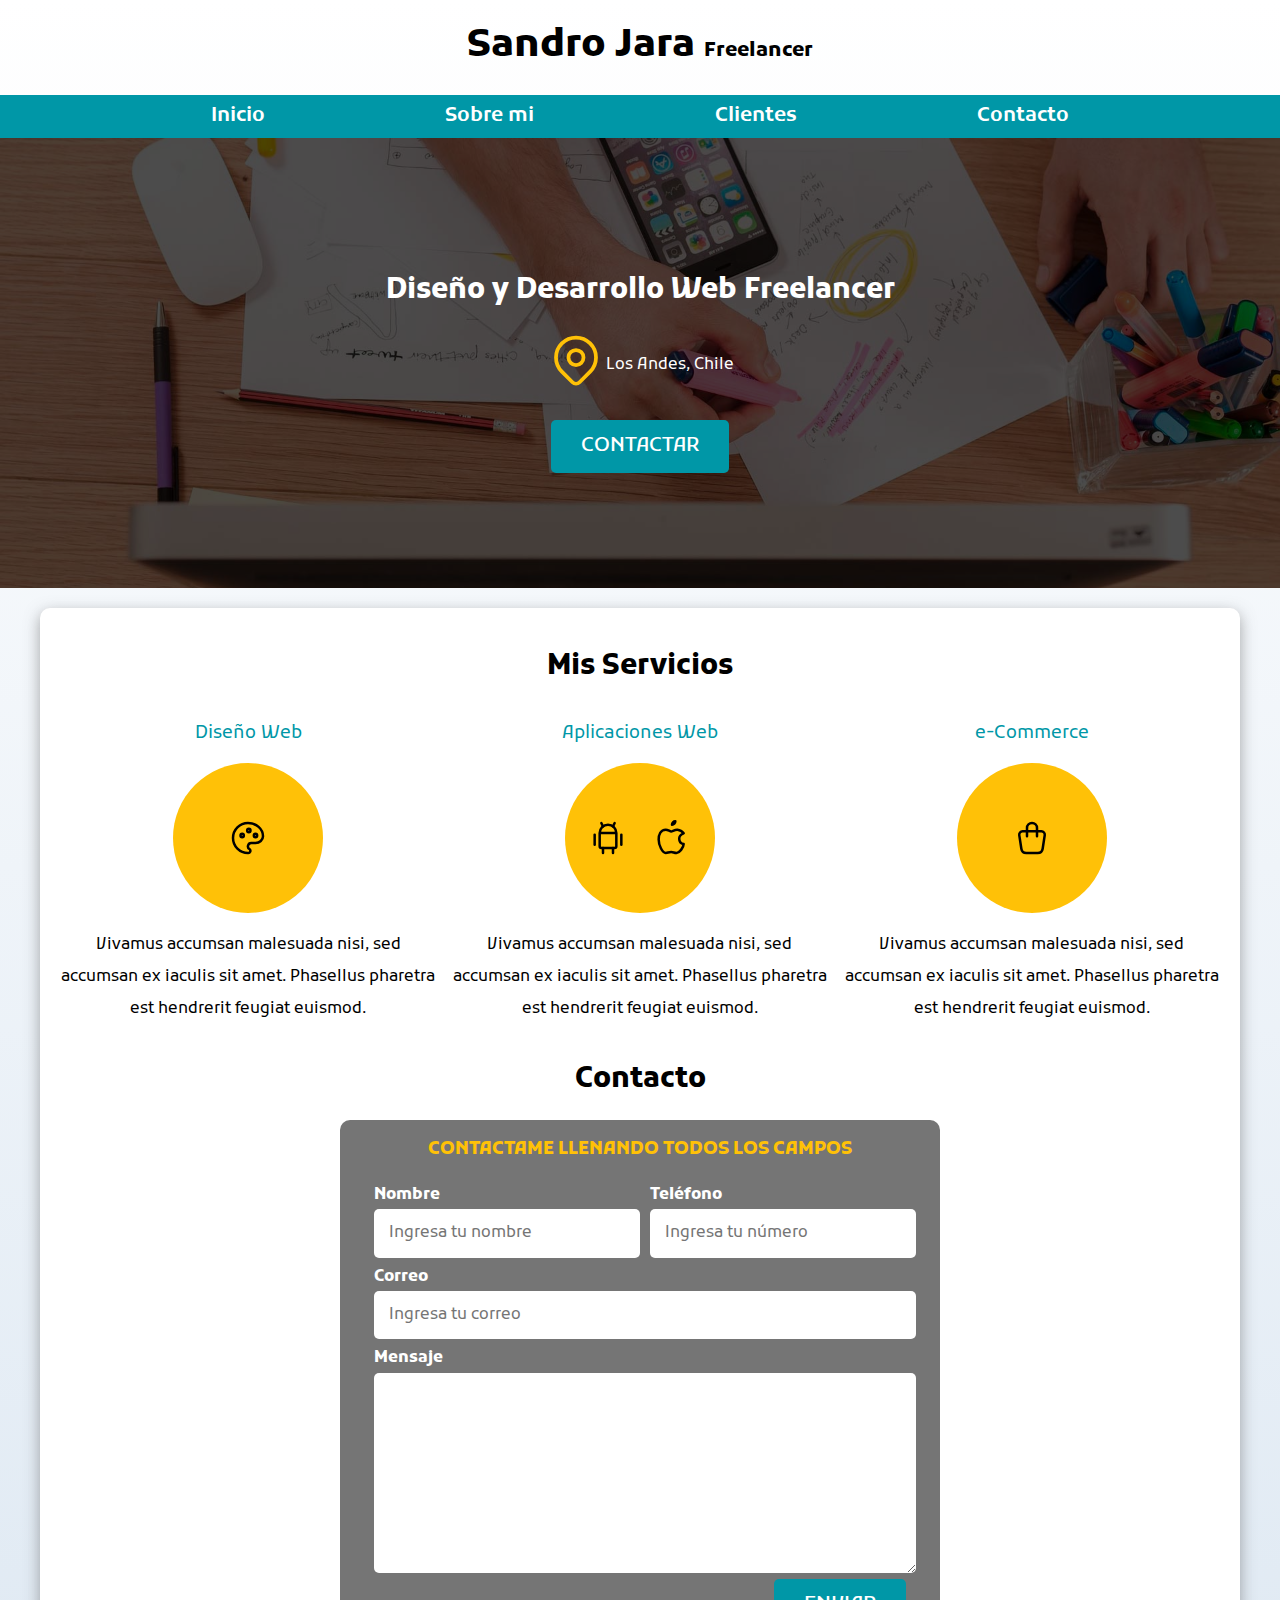
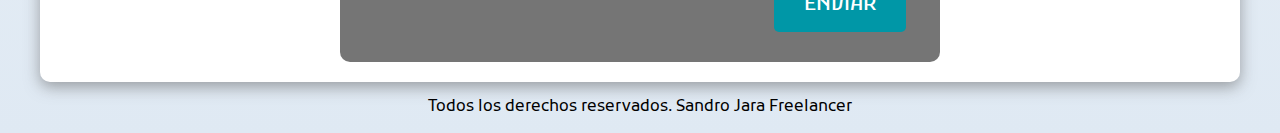
==== commit cff1e117: "Posicionando los Inputs" ====
--- a/index.html
+++ b/index.html
@@ -140,7 +140,7 @@
     </section>
   </main>
       
-  <footer>
+  <footer class="footer">
     <p>Todos los derechos reservados. Sandro Jara Freelancer</p>
   </footer>
 </body>
--- a/css/styles.css
+++ b/css/styles.css
@@ -201,9 +201,17 @@
   font-weight: bold;
   margin-bottom: 2rem;
 }
-
-.contenedor-campos {
-
+@media (min-width: 768px) {
+  .contenedor-campos {
+    display: grid;
+    grid-template-columns: 50% 50%;
+    grid-template-rows: auto auto 20rem;
+    column-gap: 1rem;
+  }
+  .campo:nth-child(3),
+  .campo:nth-child(4) {
+    grid-column: 1 / 3;
+  }
 }
 .campo {
   margin-bottom: 1rem;
@@ -213,10 +221,19 @@
   font-weight: bold;
   margin-bottom: .5rem;
   display: block;
+}
+.campo textarea {
+  height: 20rem;
+
 }
 .input-text {
   width: 100%;
   border: none;
   padding: 1.5rem;
   border-radius: .5rem;
+}
+
+/* footer */
+.footer {
+  text-align: center;
 }--- a/css/styles.css
+++ b/css/styles.css
@@ -201,9 +201,17 @@
   font-weight: bold;
   margin-bottom: 2rem;
 }
-
-.contenedor-campos {
-
+@media (min-width: 768px) {
+  .contenedor-campos {
+    display: grid;
+    grid-template-columns: 50% 50%;
+    grid-template-rows: auto auto 20rem;
+    column-gap: 1rem;
+  }
+  .campo:nth-child(3),
+  .campo:nth-child(4) {
+    grid-column: 1 / 3;
+  }
 }
 .campo {
   margin-bottom: 1rem;
@@ -213,10 +221,19 @@
   font-weight: bold;
   margin-bottom: .5rem;
   display: block;
+}
+.campo textarea {
+  height: 20rem;
+
 }
 .input-text {
   width: 100%;
   border: none;
   padding: 1.5rem;
   border-radius: .5rem;
+}
+
+/* footer */
+.footer {
+  text-align: center;
 }